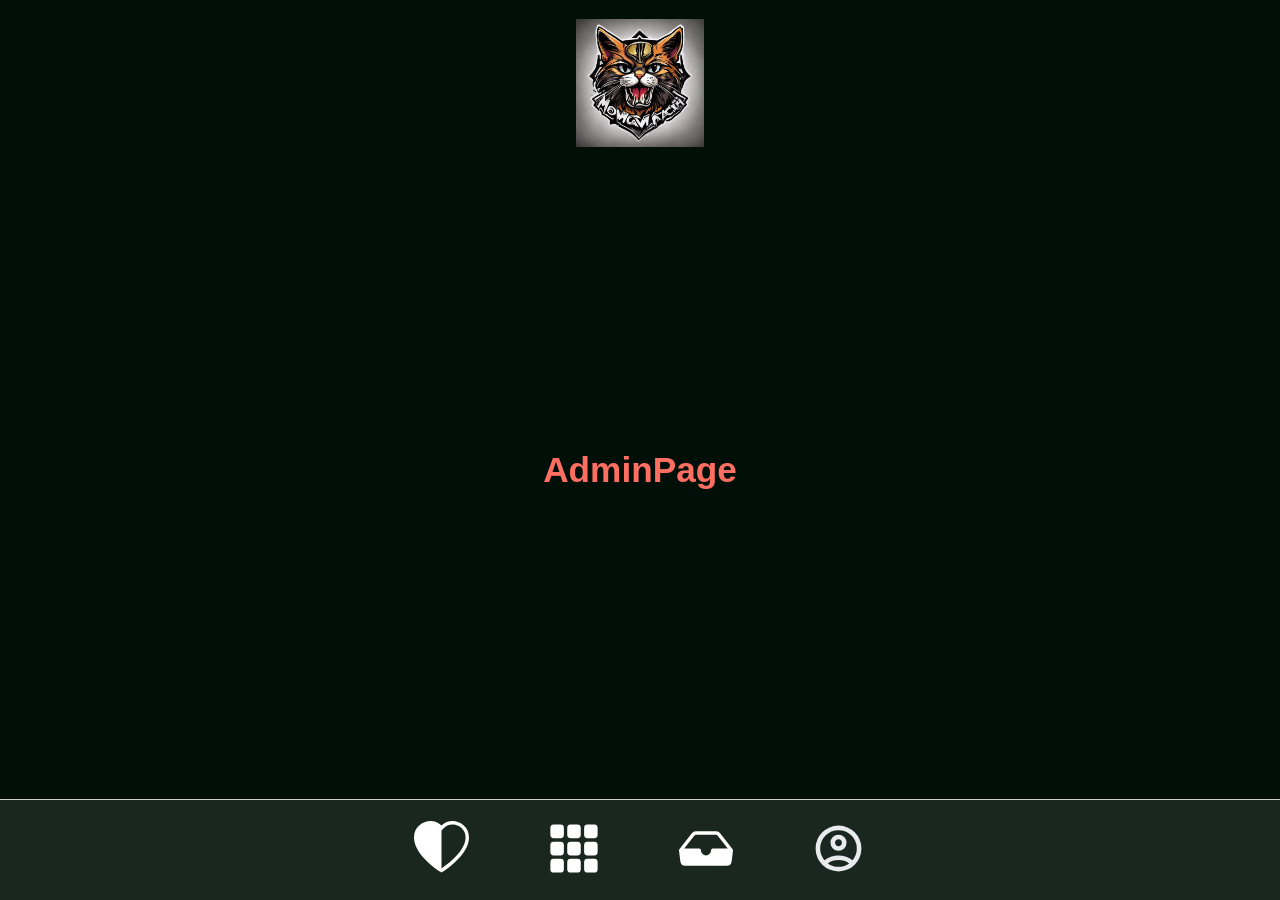
==== Tinder for katter/main/index.html @ c01e3d69 "Update changeView() Added changeView(), added small updateViews updates on every page. Added const a" ====
<!DOCTYPE html>
<html lang="en">
<head>
    <meta charset="UTF-8">
    <meta name="viewport" content="width=device-width, initial-scale=1.0">
    <title>Document</title>
    <link rel="stylesheet" href="CSS/style.css">
</head>
<body onload="changeView()">
    
    <!---Header --- !!Do not move!!--->
    <header class="header">
        <img src="Assets/Logo/38160610.jpg" class="logo" alt="Logo">
    </header>


    <div id="app"></div>
   


    <!---Footer --- !!Do not move!!--->
    <footer>
        <button onclick="updateMainFeedView()"><img src="Assets/Icons/heart-half.svg"></button>
        <button onclick=""><img src="Assets/Icons/grid-3x3-gap-fill.svg"></button>
        <button onclick="updateChatRoomView()"><img src="Assets/Icons/inbox-fill.svg" alt=""></button>
        <button onclick="goToProfile()"><img src="Assets/Icons/account_circle_24dp_E8EAED_FILL0_wght400_GRAD0_opsz24.svg" alt=""></button>
    </footer>




    
                <!--Main-->
    <script src="JS/model.js"></script>
    <script src="JS/common.js"></script>
    <script src="JS/mainView.js"></script>
                
                <!--User Login-->
    <script src="JS/userLoginController.js"></script>
    <script src="JS/userLoginView.js"></script>
    
                <!--User Register-->
    <script src="JS/userRegisterController.js"></script>
    <script src="JS/userRegisterView.js"></script>
    
                <!--User-Profile-->
    <script src="JS/userProfileController.js"></script>
    <script src="JS/userProfileView.js"></script>
      
                <!--Main Feed-->
    <script src="JS/mainFeedController.js"></script>
    <script src="JS/mainFeedView.js"></script>
    
                <!--Chat Inbox-->
    <script src="JS/chatInboxController.js"></script>
    <script src="JS/chatInboxView.js"></script>
    
                <!--Chatroom-->
    <script src="JS/chatRoomController.js"></script>
    <script src="JS/chatRoomView.js"></script>
    
                <!--Admin-->
    <script src="JS/adminController.js"></script>
    <script src="JS/adminView.js"></script>
    
    
</body>
</html>
---- Tinder for katter/main/CSS/style.css ----
body {
    background-color: #000F08;
    font-family: 'Helvetica Neue', sans-serif;
    color: #F4FFF8;
    display: flex;
    flex-direction: column; 
    height: 100vh;
    margin: 0;
    justify-content: center; 
    align-items: center; 
}

.header {
    display: flex;
    justify-content: center;
    align-items: center;
    padding: 20px;
    position: relative;
}

.logo {
    position: fixed;
    top: 1.2rem;
    width: 8em;
}
.login-container {
    background-color: rgba(244, 255, 248, 0.1);
    padding: 44px;
    margin-top: 22rem;
    margin-bottom: 22rem;
    border-radius: 20px;
    box-shadow: 0 8px 30px rgba(0, 0, 0, 0.5);
    width: 300px;

    text-align: center;
}

h1 {
    margin-bottom: 24px;
    font-size: 2.2em;
    color: #FF6F61; 
}

.input-field {
    width: 90%;
    padding: 8px;
    margin: 8px 0;
    border: none;
    border-radius: 12px;
    background-color: rgba(255, 255, 255, 0.1);
    color: #F4FFF8;
    font-size: 1.2em;
}

.input-field::placeholder {
    color: #F4FFF8;
    opacity: 0.7;
}

.btn-signin, .btn-new {
    width: 100%;
    padding: 12px;
    margin: 12px 0;
    border: none;
    border-radius: 12px;
    cursor: pointer;
    font-size: 1.2em;
    font-weight: bold;
    transition: background-color 0.3s, transform 0.2s;
}

.btn-signin {
    background-color: #FF6F61; 
    color: white;
}

.btn-signin:hover {
    background-color: #FF4C3B; 
    transform: scale(1.05);
}

.btn-new {
    background-color: transparent;
    color: #FF6F61;
    border: 2px solid #FF6F61;
}

.btn-new:hover {
    background-color: rgba(255, 111, 97, 0.2);
    color: white;
}

/* Style for checkboxes */
input[type="checkbox"] {
    display: none;
}

.checkbox-label {
    display: inline-flex;
    align-items: center;
    cursor: pointer;
    margin: 10px 0;
}

.checkbox-label::before {
    content: '';
    display: inline-block;
    width: 20px;
    height: 20px;
    border: 2px solid #FF6F61;
    border-radius: 4px;
    margin-right: 10px;
    transition: background-color 0.3s, border-color 0.3s;
}


input[type="checkbox"]:checked + .checkbox-label::before {
    background-color: #FF6F61;
    border-color: #FF6F61;
}


footer {
    position: fixed;
    bottom: 0;
    width: 100%;
    display: flex;
    justify-content: center;
    gap: 4vw; 
    padding: 8px 0;
    background-color: rgba(255, 255, 255, 0.1); 
    border-top: 1px solid #ccc; 
}

footer button {
    background: none; 
    border: none; 
    cursor: pointer; 
    padding: 1em; 
}

footer button img {
    width: 3.4rem; 
    height: 3.4rem; 
    transition: transform 0.2s; 
}

footer button:hover img {
    transform: scale(1.2); 
}
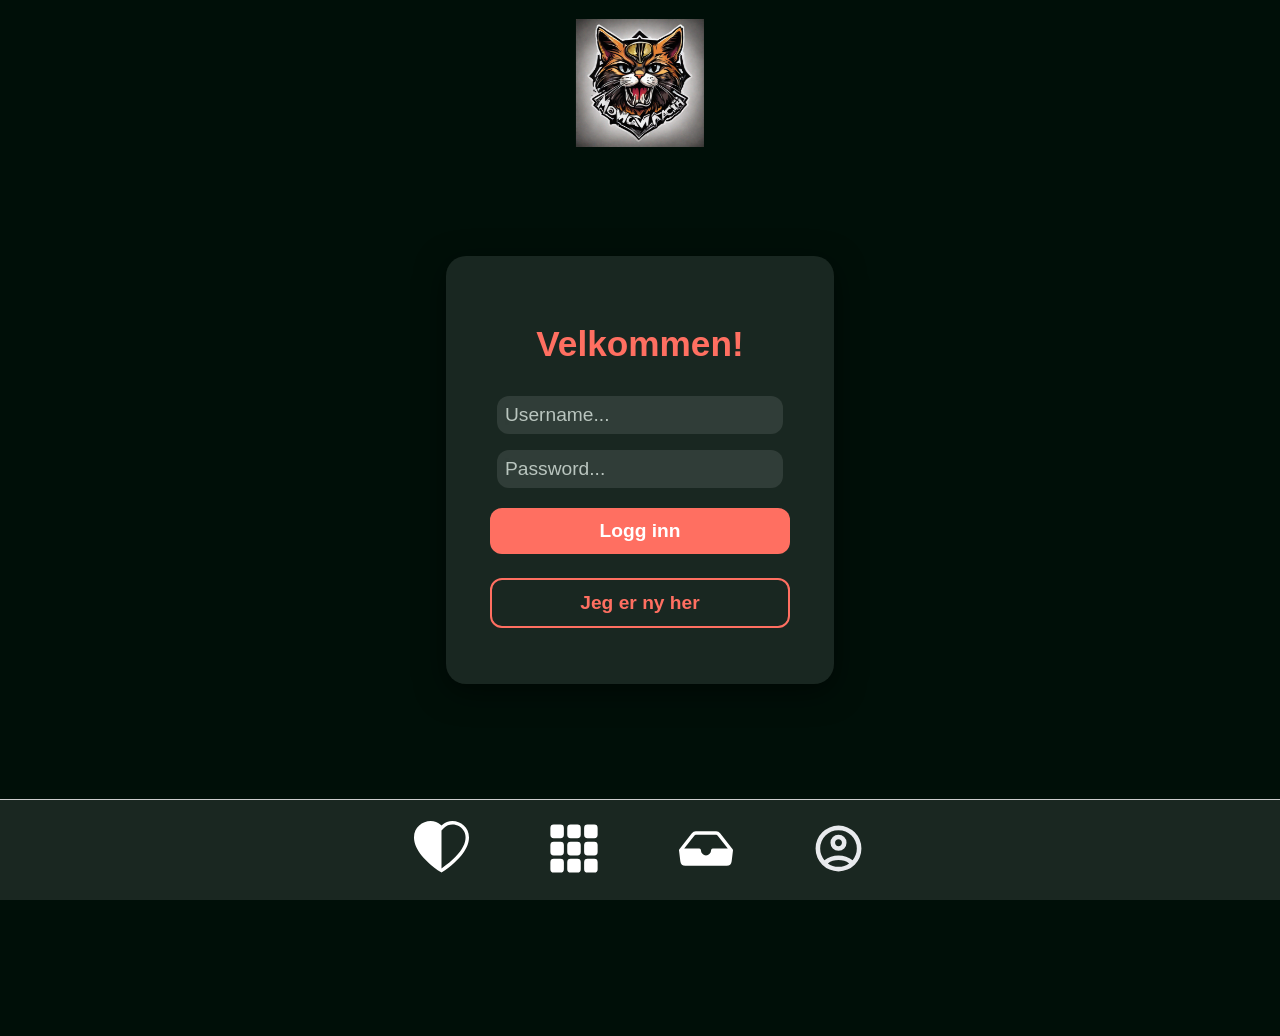
==== commit aa972640: "Cleaned up some code" ====
--- a/Tinder for katter/main/index.html
+++ b/Tinder for katter/main/index.html
@@ -6,7 +6,7 @@
     <title>Document</title>
     <link rel="stylesheet" href="CSS/style.css">
 </head>
-<body onload="changeView()">
+<body>
     
     <!---Header --- !!Do not move!!--->
     <header class="header">
@@ -21,9 +21,9 @@
     <!---Footer --- !!Do not move!!--->
     <footer>
         <button onclick="updateMainFeedView()"><img src="Assets/Icons/heart-half.svg"></button>
-        <button onclick=""><img src="Assets/Icons/grid-3x3-gap-fill.svg"></button>
-        <button onclick="updateChatRoomView()"><img src="Assets/Icons/inbox-fill.svg" alt=""></button>
-        <button onclick="goToProfile()"><img src="Assets/Icons/account_circle_24dp_E8EAED_FILL0_wght400_GRAD0_opsz24.svg" alt=""></button>
+        <button onclick="                    "><img src="Assets/Icons/grid-3x3-gap-fill.svg"></button>
+        <button onclick="updateChatRoomView()"><img src="Assets/Icons/inbox-fill.svg"></button>
+        <button onclick="updateUserProfileView()"><img src="Assets/Icons/account_circle_24dp_E8EAED_FILL0_wght400_GRAD0_opsz24.svg" alt=""></button>
     </footer>
 
 
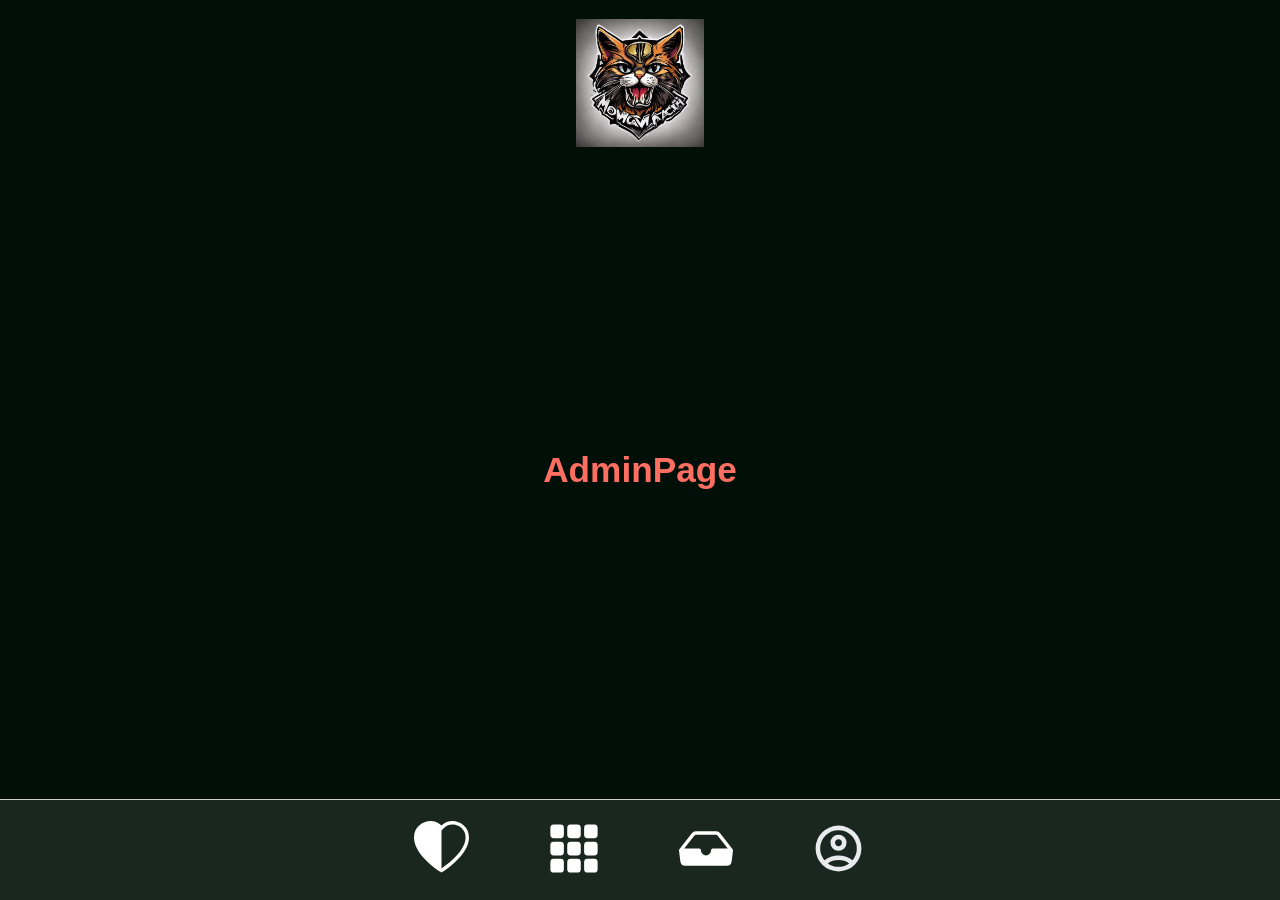
==== commit ede386b0: "Merge branch 'main' of https://github.com/YanissCedriik/MeowMatch" ====
--- a/Tinder for katter/main/index.html
+++ b/Tinder for katter/main/index.html
@@ -6,7 +6,7 @@
     <title>Document</title>
     <link rel="stylesheet" href="CSS/style.css">
 </head>
-<body>
+<body onload="changeView()">
     
     <!---Header --- !!Do not move!!--->
     <header class="header">
@@ -23,7 +23,7 @@
         <button onclick="updateMainFeedView()"><img src="Assets/Icons/heart-half.svg"></button>
         <button onclick="                    "><img src="Assets/Icons/grid-3x3-gap-fill.svg"></button>
         <button onclick="updateChatRoomView()"><img src="Assets/Icons/inbox-fill.svg"></button>
-        <button onclick="updateUserProfileView()"><img src="Assets/Icons/account_circle_24dp_E8EAED_FILL0_wght400_GRAD0_opsz24.svg" alt=""></button>
+        <button onclick="goToProfile()"><img src="Assets/Icons/account_circle_24dp_E8EAED_FILL0_wght400_GRAD0_opsz24.svg" alt=""></button>
     </footer>
 
 
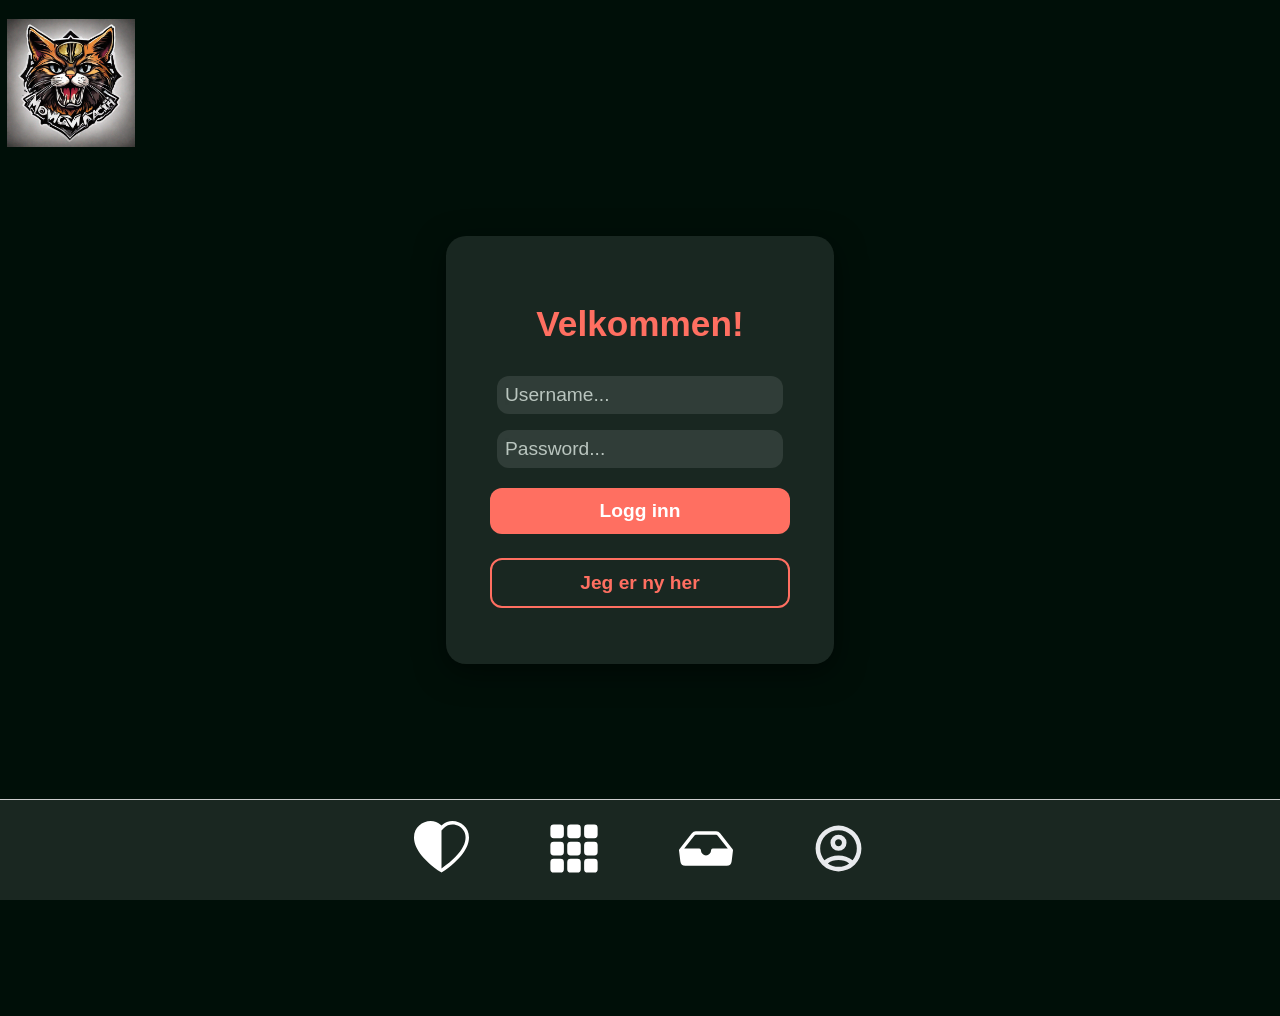
==== commit 112d6336: "Updated mainFeedView" ====
--- a/Tinder for katter/main/index.html
+++ b/Tinder for katter/main/index.html
@@ -1,13 +1,15 @@
 <!DOCTYPE html>
 <html lang="en">
+
 <head>
     <meta charset="UTF-8">
     <meta name="viewport" content="width=device-width, initial-scale=1.0">
     <title>Document</title>
     <link rel="stylesheet" href="CSS/style.css">
 </head>
+
 <body onload="changeView()">
-    
+
     <!---Header --- !!Do not move!!--->
     <header class="header">
         <img src="Assets/Logo/38160610.jpg" class="logo" alt="Logo">
@@ -15,54 +17,55 @@
 
 
     <div id="app"></div>
-   
 
+    
 
     <!---Footer --- !!Do not move!!--->
     <footer>
         <button onclick="updateMainFeedView()"><img src="Assets/Icons/heart-half.svg"></button>
         <button onclick="                    "><img src="Assets/Icons/grid-3x3-gap-fill.svg"></button>
         <button onclick="updateChatRoomView()"><img src="Assets/Icons/inbox-fill.svg"></button>
-        <button onclick="goToProfile()"><img src="Assets/Icons/account_circle_24dp_E8EAED_FILL0_wght400_GRAD0_opsz24.svg" alt=""></button>
+        <button onclick="goToProfile()"><img
+                src="Assets/Icons/account_circle_24dp_E8EAED_FILL0_wght400_GRAD0_opsz24.svg"></button>
     </footer>
 
 
 
 
-    
-                <!--Main-->
+    <!--Main-->
     <script src="JS/model.js"></script>
     <script src="JS/common.js"></script>
     <script src="JS/mainView.js"></script>
-                
-                <!--User Login-->
+
+    <!--User Login-->
     <script src="JS/userLoginController.js"></script>
     <script src="JS/userLoginView.js"></script>
-    
-                <!--User Register-->
+
+    <!--User Register-->
     <script src="JS/userRegisterController.js"></script>
     <script src="JS/userRegisterView.js"></script>
-    
-                <!--User-Profile-->
+
+    <!--User-Profile-->
     <script src="JS/userProfileController.js"></script>
     <script src="JS/userProfileView.js"></script>
-      
-                <!--Main Feed-->
+
+    <!--Main Feed-->
     <script src="JS/mainFeedController.js"></script>
     <script src="JS/mainFeedView.js"></script>
-    
-                <!--Chat Inbox-->
+
+    <!--Chat Inbox-->
     <script src="JS/chatInboxController.js"></script>
     <script src="JS/chatInboxView.js"></script>
-    
-                <!--Chatroom-->
+
+    <!--Chatroom-->
     <script src="JS/chatRoomController.js"></script>
     <script src="JS/chatRoomView.js"></script>
-    
-                <!--Admin-->
+
+    <!--Admin-->
     <script src="JS/adminController.js"></script>
     <script src="JS/adminView.js"></script>
-    
-    
+
+
 </body>
+
 </html>
--- a/Tinder for katter/main/CSS/style.css
+++ b/Tinder for katter/main/CSS/style.css
@@ -1,3 +1,5 @@
+
+/*---------------LAY UP------------*/
 body {
     background-color: #000F08;
     font-family: 'Helvetica Neue', sans-serif;
@@ -15,7 +17,8 @@
     justify-content: center;
     align-items: center;
     padding: 20px;
-    position: relative;
+    position: absolute;
+    left: 4vw;
 }
 
 .logo {
@@ -23,6 +26,17 @@
     top: 1.2rem;
     width: 8em;
 }
+
+
+
+
+
+
+
+
+
+
+/*---------------LOGIN PAGE // REGISTER PAGE------------*/
 .login-container {
     background-color: rgba(244, 255, 248, 0.1);
     padding: 44px;
@@ -102,6 +116,10 @@
     margin: 10px 0;
 }
 
+.checkbox-label span {
+    margin-left: 0.2rem;
+}
+
 .checkbox-label::before {
     content: '';
     display: inline-block;
@@ -113,13 +131,52 @@
     transition: background-color 0.3s, border-color 0.3s;
 }
 
-
 input[type="checkbox"]:checked + .checkbox-label::before {
     background-color: #FF6F61;
     border-color: #FF6F61;
 }
 
-
+/* Style for radio buttons */
+input[type="radio"] {
+    display: none;
+}
+
+.radio-label {
+    display: inline-flex;
+    align-items: center;
+    cursor: pointer;
+    margin: 10px 0;
+}
+
+.radio-label::before {
+    content: '';
+    display: inline-block;
+    width: 20px;
+    height: 20px;
+    border: 2px solid #FF6F61;
+    border-radius: 50%; /* Make it circular */
+    margin-right: 10px;
+    transition: background-color 0.3s, border-color 0.3s;
+}
+
+input[type="radio"]:checked + .radio-label::before {
+    background-color: #FF6F61;
+    border-color: #FF6F61;
+}
+
+
+
+
+
+
+
+
+
+
+
+
+
+/*---------------FOOTER------------*/
 footer {
     position: fixed;
     bottom: 0;
@@ -148,3 +205,111 @@
 footer button:hover img {
     transform: scale(1.2); 
 }
+
+
+
+
+
+
+
+
+
+
+
+
+
+
+
+
+
+
+/*---------------MAIN FEED------------*/
+
+.mainFeedContainer {
+    display: flex;
+    justify-content: center;
+    align-items: center;
+    height: 80vh;
+    padding: 20px;
+}
+
+.outerCard {
+    background-color: #011b0f;
+    border-radius: 24px;
+    box-shadow: 0 10px 30px rgba(0, 0, 0, 0.2);
+    width: 90%;
+    max-width: 600px;
+}
+
+
+.innerCard {
+    padding: 20px;
+    text-align: left;
+}
+
+.innerCard img {
+    width: 100%; 
+    height: 100%;
+    margin-bottom: 1rem; 
+}
+
+.userProfileName {
+    font-size: 1.6em; 
+    font-weight: bold; 
+    color: white; 
+}
+
+.userProfileName span{
+    font-size: medium;
+}
+
+.userLocation {
+    display: flex; /* Flex to align icon and text */
+    justify-content: left;
+    align-items: center;
+    margin-bottom: .2rem; /* Space below location */
+}
+.userLocation img {
+    width: 1em;
+    height: 1em;
+}
+
+.userInterests, .userBio {
+    font-size: 0.9em;
+    color: #c4c4c4; 
+    margin-bottom: 5px;
+}
+.userBio{
+    color: white;
+}
+
+.dislikeButton, .likeButton {
+    position: absolute;
+    top: 80%; 
+    width: 60px; 
+    height: 60px;
+    background-color: #b80900d8;
+    border-radius: 50%;
+    display: flex;
+    justify-content: center;
+    align-items: center;
+    cursor: pointer;
+}
+
+
+.likeButton {
+    background-color: rgba(0, 255, 0, 0.8); /* Green background for like */
+}
+
+.dislikeButton {
+    left: 45%;
+}
+
+.likeButton {
+    right: 45%;
+}
+
+.dislikeButton img, .likeButton img {
+    width: 30px;
+    height: 30px;
+}
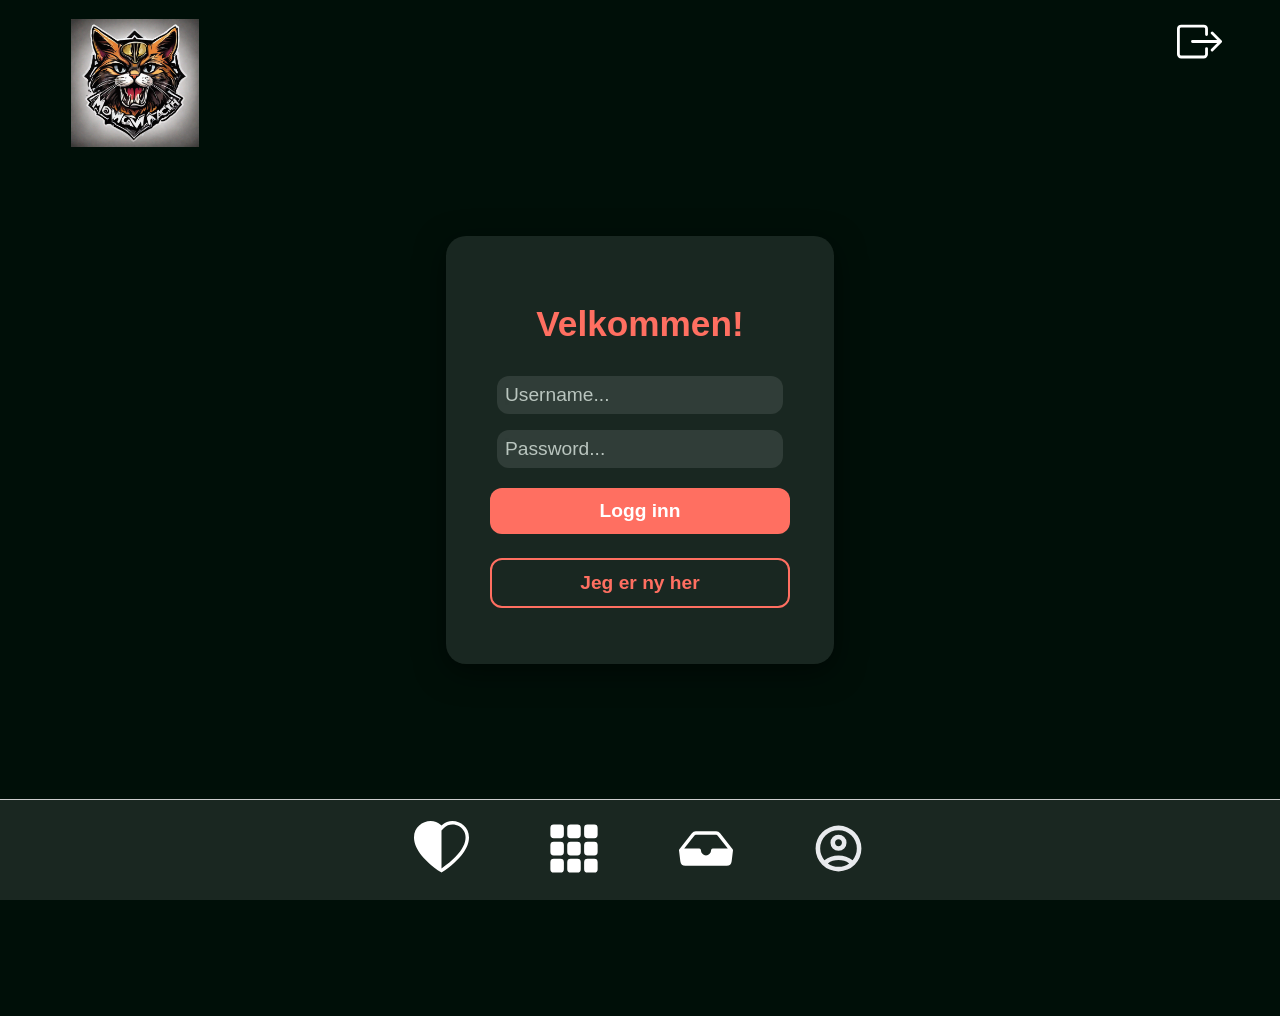
==== commit bc47a6c2: "Added log out button" ====
--- a/Tinder for katter/main/index.html
+++ b/Tinder for katter/main/index.html
@@ -12,8 +12,10 @@
 
     <!---Header --- !!Do not move!!--->
     <header class="header">
-        <img src="Assets/Logo/38160610.jpg" class="logo" alt="Logo">
+        <img src="Assets/Logo/38160610.jpg" class="logo">
+        <button class="button"><img src="Assets/Icons/box-arrow-right.svg"></button>
     </header>
+    
 
 
     <div id="app"></div>
--- a/Tinder for katter/main/CSS/style.css
+++ b/Tinder for katter/main/CSS/style.css
@@ -14,12 +14,27 @@
 
 .header {
     display: flex;
-    justify-content: center;
+    justify-content: space-between; /* Change to space-between */
     align-items: center;
     padding: 20px;
     position: absolute;
     left: 4vw;
-}
+    right: 4vw; 
+}
+
+.button {
+    position: fixed;
+    top: 2vh;
+    right: 4vw;
+    background-color: transparent;
+    border: none;
+    cursor: pointer;
+}
+
+.button img{
+    width: 3.4em;
+}
+
 
 .logo {
     position: fixed;
@@ -288,7 +303,8 @@
     top: 80%; 
     width: 60px; 
     height: 60px;
-    background-color: #b80900d8;
+    background-color: rgba(214, 0, 11, 0.8);
+    border: 1px solid white;
     border-radius: 50%;
     display: flex;
     justify-content: center;
@@ -298,7 +314,7 @@
 
 
 .likeButton {
-    background-color: rgba(0, 255, 0, 0.8); /* Green background for like */
+    background-color: rgba(0, 255, 0, 0.8);
 }
 
 .dislikeButton {
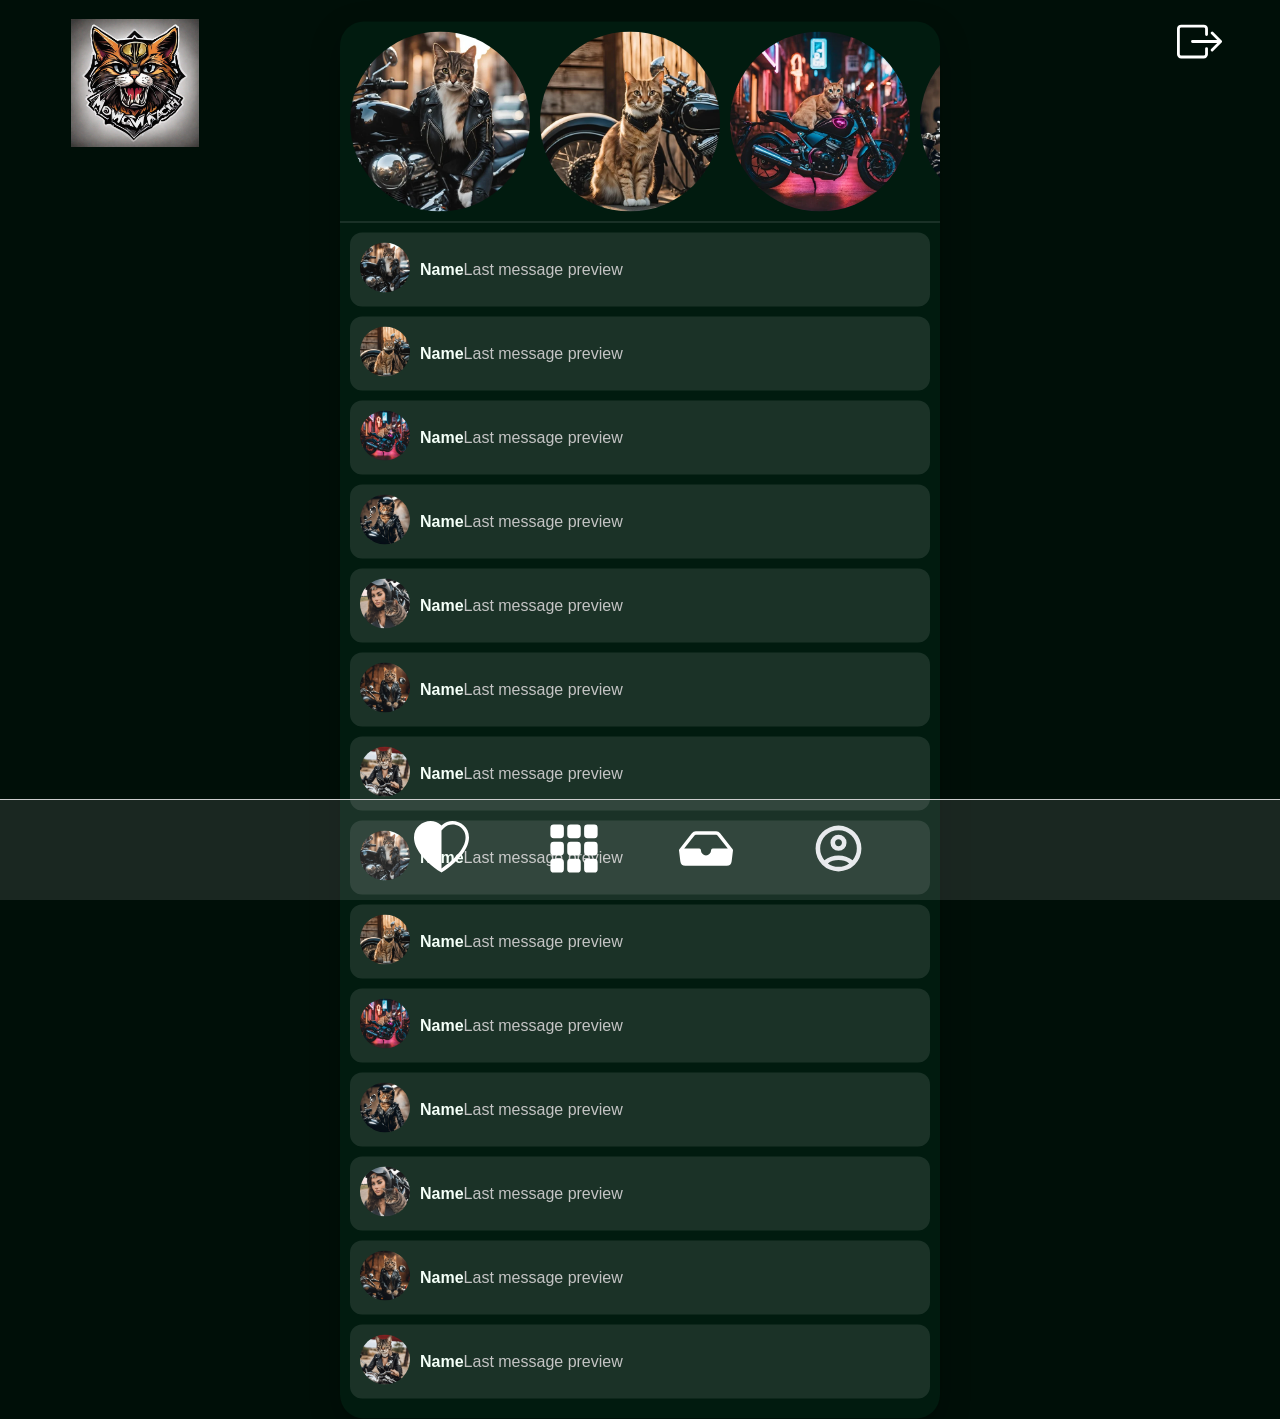
==== commit 3278b159: "Co-authored-by: NT-000 <NT-000@users.noreply.github.com>" ====
--- a/Tinder for katter/main/index.html
+++ b/Tinder for katter/main/index.html
@@ -13,20 +13,19 @@
     <!---Header --- !!Do not move!!--->
     <header class="header">
         <img src="Assets/Logo/38160610.jpg" class="logo">
-        <button class="button"><img src="Assets/Icons/box-arrow-right.svg"></button>
+        <button onclick="goToLogOut()" class="button"><img src="Assets/Icons/box-arrow-right.svg"></button>
     </header>
     
 
 
     <div id="app"></div>
 
+    <!---Footer --- !!Do not move!!--->
     
-
-    <!---Footer --- !!Do not move!!--->
     <footer>
-        <button onclick="updateMainFeedView()"><img src="Assets/Icons/heart-half.svg"></button>
-        <button onclick="                    "><img src="Assets/Icons/grid-3x3-gap-fill.svg"></button>
-        <button onclick="updateChatRoomView()"><img src="Assets/Icons/inbox-fill.svg"></button>
+        <button onclick="goToMainFeed()"><img src="Assets/Icons/heart-half.svg"></button>
+        <button onclick="              "><img src="Assets/Icons/grid-3x3-gap-fill.svg"></button>
+        <button onclick="goToMatches()"><img src="Assets/Icons/inbox-fill.svg"></button>
         <button onclick="goToProfile()"><img
                 src="Assets/Icons/account_circle_24dp_E8EAED_FILL0_wght400_GRAD0_opsz24.svg"></button>
     </footer>
--- a/Tinder for katter/main/CSS/style.css
+++ b/Tinder for katter/main/CSS/style.css
@@ -329,3 +329,92 @@
     width: 30px;
     height: 30px;
 }
+
+
+
+
+
+
+
+
+
+
+
+
+
+
+
+
+
+
+/*---------------CHAT INBOX------------*/
+.mainContainerChatroom {
+    position: absolute;
+    top: 80vh;
+    left: 50%;
+    transform: translate(-50%, -50%);
+    background-color: #011b0f; 
+    border-radius: 24px;
+    box-shadow: 0 10px 30px rgba(0, 0, 0, 0.3);
+    width: 90%;
+    max-width: 600px;
+}
+
+
+
+.outerCardMatches {
+    flex-wrap: wrap;
+    padding: 10px;
+    display: flex;
+    justify-content: space-between;
+    overflow-x:auto;
+}
+
+
+.innerCardMatches {
+    display: flex;
+    gap: 10px; /* Space between images */
+}
+
+.innerCardMatches img{
+    border-radius: 50%;
+    height: 20vh;
+}
+
+
+.chatMatchPreview {
+    background-color: rgba(255, 255, 255, 0.1);
+    border-radius: 12px;
+    padding: 10px;
+    display: flex;
+    align-items: center;
+    margin-bottom: 10px;
+    transition: background-color 0.3s;
+}
+
+.chatMatchPreview:hover {
+    background-color: rgba(255, 255, 255, 0.2); /* Highlight on hover */
+}
+
+.smallPreviewImage img {
+    width: 50px; 
+    height: 50px;
+    border-radius: 50%; 
+    margin-right: 10px; 
+}
+
+/* Name and Last Message Preview */
+.chatMatchPreview span {
+    font-weight: bold;
+    color: #F4FFF8; 
+}
+
+.chatMatchPreview div {
+    color: #c4c4c4; 
+}
+
+
+.outerCardChats {
+    padding: 10px;
+    border-top: 1px solid rgba(255, 255, 255, 0.2);
+}
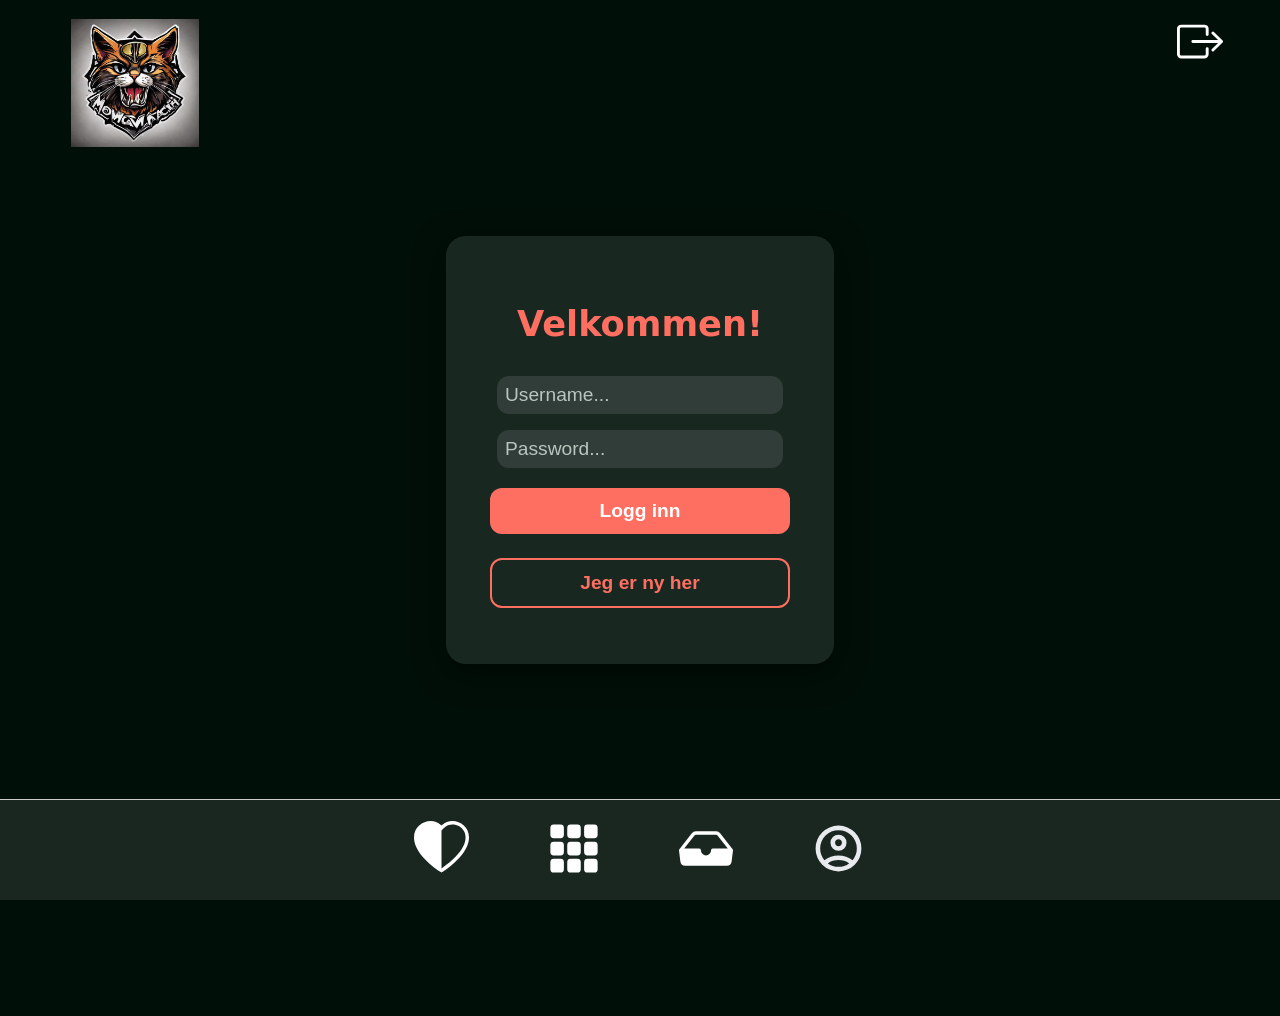
==== commit d6a3d664: "Co-authored-by: NT-000 <NT-000@users.noreply.github.com>" ====
--- a/Tinder for katter/main/index.html
+++ b/Tinder for katter/main/index.html
@@ -15,13 +15,13 @@
         <img src="Assets/Logo/38160610.jpg" class="logo">
         <button onclick="goToLogOut()" class="button"><img src="Assets/Icons/box-arrow-right.svg"></button>
     </header>
-    
+
 
 
     <div id="app"></div>
 
     <!---Footer --- !!Do not move!!--->
-    
+
     <footer>
         <button onclick="goToMainFeed()"><img src="Assets/Icons/heart-half.svg"></button>
         <button onclick="              "><img src="Assets/Icons/grid-3x3-gap-fill.svg"></button>
--- a/Tinder for katter/main/CSS/style.css
+++ b/Tinder for katter/main/CSS/style.css
@@ -2,7 +2,7 @@
 /*---------------LAY UP------------*/
 body {
     background-color: #000F08;
-    font-family: 'Helvetica Neue', sans-serif;
+    font-family: system-ui, -apple-system, BlinkMacSystemFont, 'Segoe UI', Roboto, Oxygen, Ubuntu, Cantarell, 'Open Sans', 'Helvetica Neue', sans-serif;
     color: #F4FFF8;
     display: flex;
     flex-direction: column; 
@@ -14,7 +14,7 @@
 
 .header {
     display: flex;
-    justify-content: space-between; /* Change to space-between */
+    justify-content: space-between;
     align-items: center;
     padding: 20px;
     position: absolute;
@@ -169,7 +169,7 @@
     width: 20px;
     height: 20px;
     border: 2px solid #FF6F61;
-    border-radius: 50%; /* Make it circular */
+    border-radius: 50%;
     margin-right: 10px;
     transition: background-color 0.3s, border-color 0.3s;
 }
@@ -279,10 +279,10 @@
 }
 
 .userLocation {
-    display: flex; /* Flex to align icon and text */
+    display: flex; 
     justify-content: left;
     align-items: center;
-    margin-bottom: .2rem; /* Space below location */
+    margin-bottom: .2rem; 
 }
 .userLocation img {
     width: 1em;
@@ -373,7 +373,7 @@
 
 .innerCardMatches {
     display: flex;
-    gap: 10px; /* Space between images */
+    gap: 10px; 
 }
 
 .innerCardMatches img{
@@ -393,7 +393,7 @@
 }
 
 .chatMatchPreview:hover {
-    background-color: rgba(255, 255, 255, 0.2); /* Highlight on hover */
+    background-color: rgba(255, 255, 255, 0.2); 
 }
 
 .smallPreviewImage img {
@@ -418,3 +418,118 @@
     padding: 10px;
     border-top: 1px solid rgba(255, 255, 255, 0.2);
 }
+
+
+
+
+
+
+
+
+
+
+
+
+
+
+
+
+
+
+
+
+/*---------------USER PROFILE------------*/
+.mainContainerProfile {
+    position: absolute;
+    left: 16vw;
+    top:4vh;
+    display: flex;
+    flex-direction: column;
+    align-items: center;
+    padding: 20px;
+}
+
+.innercardProfile {
+    width: 100%;
+    max-width: 100vw; 
+    background-color: #011b0f; 
+    border-radius: 24px;
+    box-shadow: 0 10px 30px rgba(0, 0, 0, 0.3);
+    padding: 20px;
+}
+
+.profileImages {
+    display: flex;
+    align-items: center;
+    margin-bottom: 20px;
+}
+
+.mainProfileImage {
+    flex: 1; 
+}
+
+.mainProfileImage img {
+    width: 300px; 
+    height: auto;
+    border-radius: 10px;
+}
+
+.subProfileImages {
+    display: grid;
+    grid-template-columns: repeat(4, 1fr); 
+    gap: 10px;
+    margin-left: 15px;
+}
+
+.subProfileImages img {
+    width: 100%;
+    height: 143px;
+    border-radius: 10px;
+}
+
+.userBio {
+    margin-bottom: 20px;
+}
+
+.bioInput {
+    width: 98%;
+    padding: 10px;
+    border: 1px solid #B80900;
+    border-radius: 5px;
+    background-color: transparent;
+    color: rgb(204, 204, 204); 
+}
+
+.userSelectedInterests, .selectInterests {
+    display: grid;
+    grid-template-columns: repeat(4, 1fr); 
+    gap: 10px;
+    margin-bottom: 20px;
+}
+
+.userSelectedInterests button{
+    background-color: #B80900;
+    color: white;
+    border: solid #B80900 1px;
+    padding: 10px;
+    border-radius: 5px;
+    cursor: pointer;
+    transition: background-color 0.3s;
+}
+
+.selectInterests button {
+    background-color: transparent;
+    color: white;
+    border: solid #B80900 1px;
+    padding: 10px;
+    border-radius: 5px;
+    cursor: pointer;
+    transition: background-color 0.3s;
+}
+
+.userSelectedInterests button:hover, .selectInterests button:hover {
+    background-color: #b8090081;
+}
+
+
+
